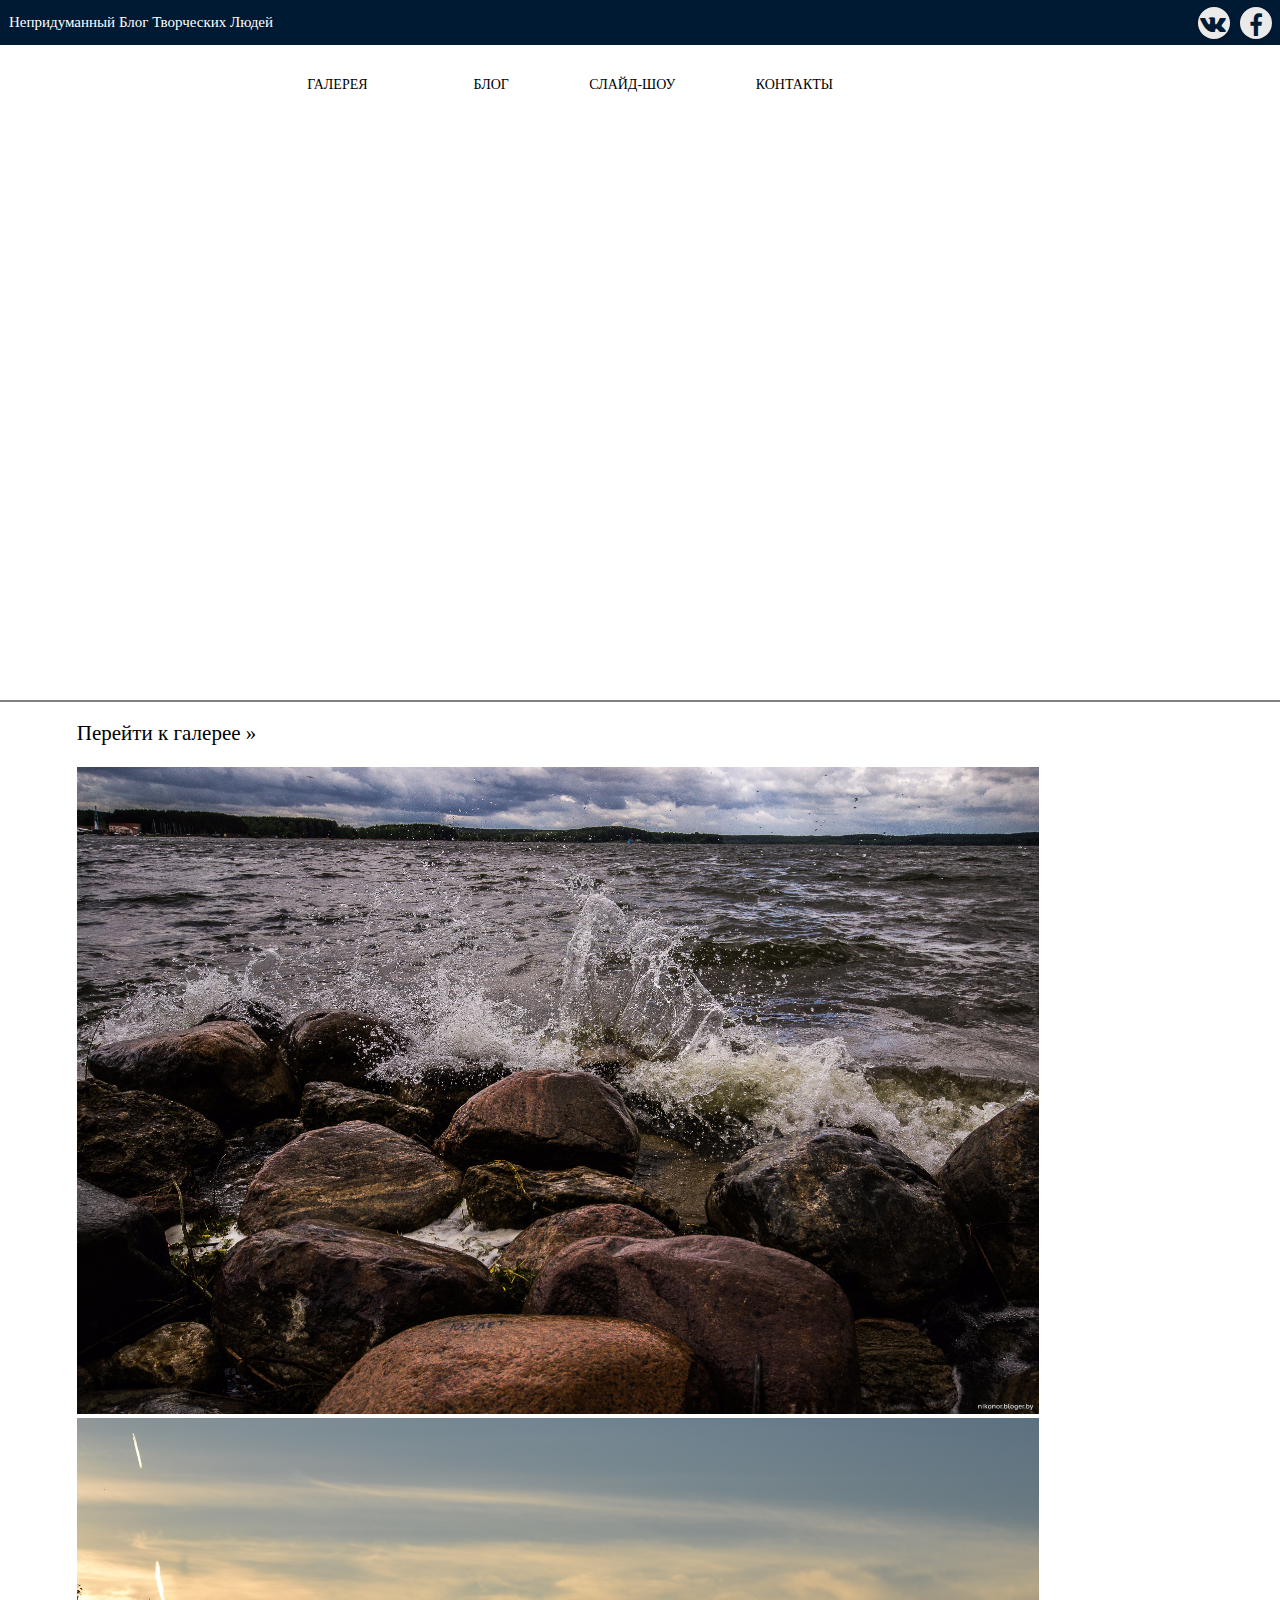
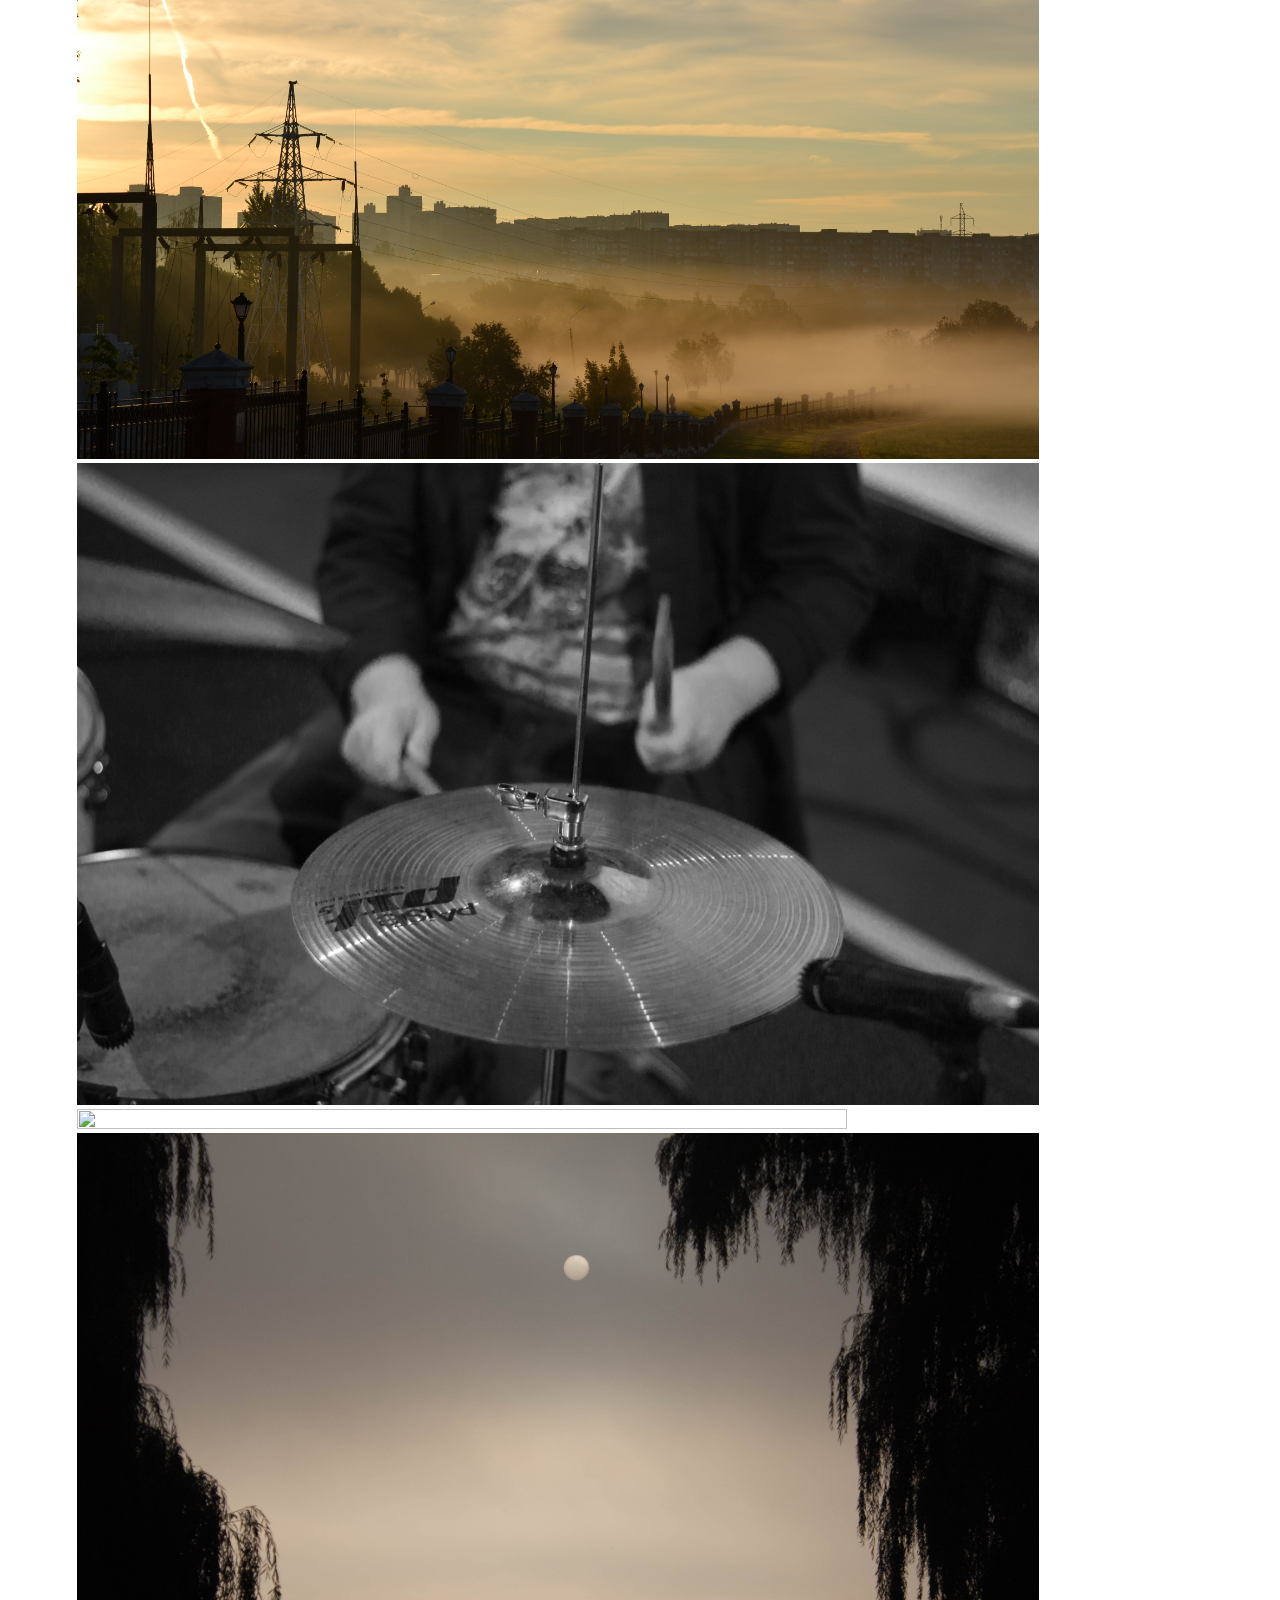
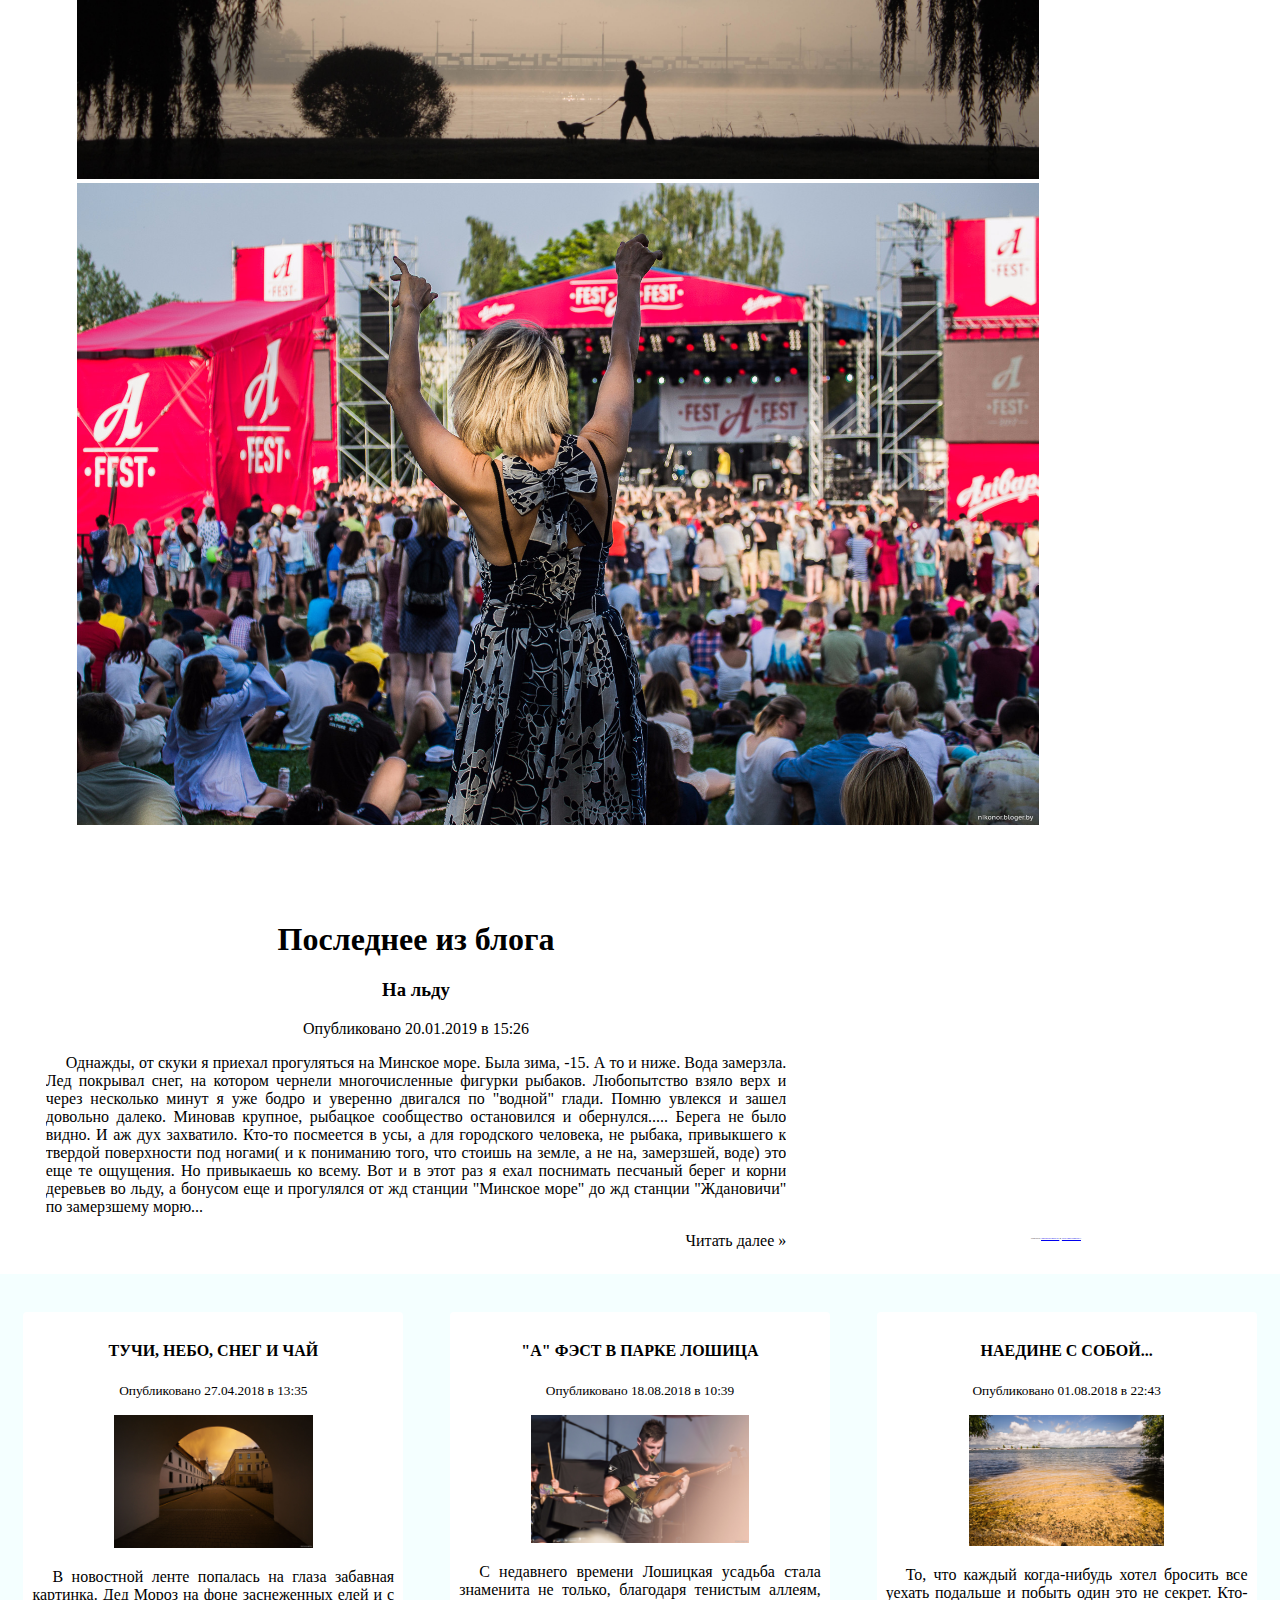
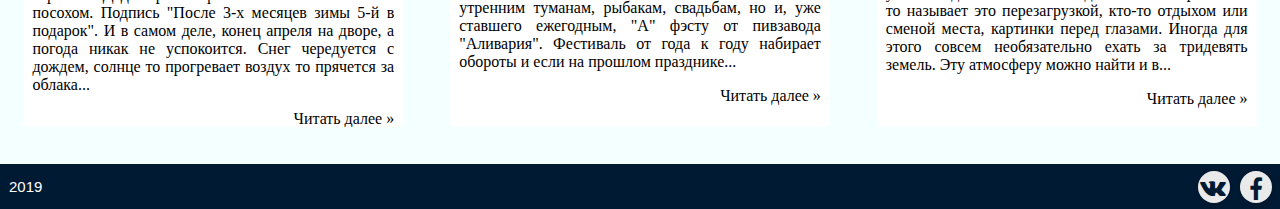
==== index.html @ f8f5ac32 "first commit" ====
<!DOCTYPE html>
<html lang="ru">

<head>
    <meta charset="utf-8">
    <meta name="viewport" content="width=device-width, initial-scale=1.0">
    <title>Photoblog</title>
    <link href="assets/css/style.css" rel="stylesheet" type="text/css" />
    <link rel="stylesheet" type="text/css" href="//cdn.jsdelivr.net/npm/slick-carousel@1.8.1/slick/slick.css" />
    <script src="https://code.jquery.com/jquery-3.3.1.min.js" integrity="sha256-FgpCb/KJQlLNfOu91ta32o/NMZxltwRo8QtmkMRdAu8=" crossorigin="anonymous"></script>
    <script src="https://cdn.jsdelivr.net/npm/slick-carousel@1.8.1/slick/slick.min.js"></script>
    <link href="https://maxcdn.bootstrapcdn.com/font-awesome/4.7.0/css/font-awesome.min.css" rel="stylesheet" integrity="sha384-wvfXpqpZZVQGK6TAh5PVlGOfQNHSoD2xbE+QkPxCAFlNEevoEH3Sl0sibVcOQVnN" crossorigin="anonymous">
</head>

<body class="desktop">

    <header class="headinfo">
        <div class="headinfo__all headinfo-name">Непридуманный Блог Творческих Людей</div>
        <div class="headinfo__all headinfo-social_links">
            <div class="social facebook">
                <a href="https://www.facebook.com/pg/olegrybalka75/posts/" target="_blank"><i class="fa fa-facebook fa-2x"></i></a>
            </div>
            <div class="social vk">
                <a href="https://vk.com/id267634159" target="_blank"><i class="fa fa-vk fa-2x"></i></a>
            </div>
        </div>
    </header>

    <div class="menu">
        <div class="menu__all menu-logo">
        </div>
        <div class="menu__all menu-list">
            <div class="menu-list__gallery link-hover"><a href="#">ГАЛЕРЕЯ</a></div>
            <div class="menu-list__blog link-hover"><a href="#">БЛОГ</a></div>
            <div class="menu-list__slideshow link-hover"><a href="#">СЛАЙД-ШОУ</a></div>
            <div class="menu-list__contacts link-hover"><a href="#">КОНТАКТЫ</a></div>
        </div>
    </div>

       <div class="video-box">
        <video preload="true" autoplay="autoplay" loop="loop" volume="0" width="100%" src="ex.mp4" type="video/mp4" class="vika">Аопопопл лолдолдолдо додл ророл
    </div>
    
    <script>
     document.querySelector('video').playbackRate = 3;

    </script> 


    <div class="slider_dv">
        <p class="readnext" style="text-align:left; font-size: 21px;">Перейти к галерее &raquo;</p>
        <div class="slider autoplay">
            <div>
               <img src="assets/img/3-5.jpg" width="80%"; height="80%";></img>
            </div>
            <div>
                <img src="assets/img/2-71.jpg" width="80%"; height="80%";></img>
            </div>
            <div>
                 <img src="assets/img/3692.jpg" width="80%"; height="80%";></img>
            </div>
            <div>
                 <img src="assets/img/4-43.jpg" width="80%"; height="80%";></img>
            </div>
            <div>
                 <img src="assets/img/4-056.jpg" width="80%"; height="80%";></img>
            </div>
            <div>
                 <img src="assets/img/3-2.jpg" width="80%"; height="80%";></img>
            </div>
        </div>
            </div>
    <script>
        $('.autoplay').slick({
            slidesToShow: 3,
            slidesToScroll: 1,
            autoplay: true,
            autoplaySpeed: 2000,
            prevArrow: $('.prev'),
            nextArrow: $('.next'),
        });
    </script>

    <div class="lastfromblog">
        <div class="lastblog">
            <div class="lastblog-box">
        <h1>Последнее из блога</h1>
        <h3>На льду</h3>
        <p>Опубликовано 20.01.2019 в 15:26</p>
        <p style="text-align: justify; text-indent: 20px;">Однажды, от скуки я приехал прогуляться на Минское море. Была зима, -15. А то и ниже. Вода замерзла. Лед покрывал снег, на котором чернели многочисленные фигурки рыбаков. Любопытство взяло верх и через несколько минут я уже бодро и уверенно двигался
            по "водной" глади. Помню увлекся и зашел довольно далеко. Миновав крупное, рыбацкое сообщество остановился и обернулся..... Берега не было видно. И аж дух захватило. Кто-то посмеется в усы, а для городского человека, не рыбака, привыкшего
            к твердой поверхности под ногами( и к пониманию того, что стоишь на земле, а не на, замерзшей, воде) это еще те ощущения. Но привыкаешь ко всему. Вот и в этот раз я ехал поснимать песчаный берег и корни деревьев во льду, а бонусом еще и прогулялся
            от жд станции "Минское море" до жд станции "Ждановичи" по замерзшему морю... </p>
        <p class="readnext">Читать далее &raquo;</p>
        </div>
        </div>
        <div class="mapblog">
            <div class="mapblog-box">
            <div style="overflow:hidden;width: 100%;position: relative;"><iframe width="100%" height="350px" src="https://maps.google.com/maps?width=700&amp;height=440&amp;hl=en&amp;q=%D0%9C%D0%B8%D0%BD%D1%81%D0%BA%D0%BE%D0%B5%20%D0%BC%D0%BE%D1%80%D0%B5+(%D0%9D%D0%B0%D0%B7%D0%B2%D0%B0%D0%BD%D0%B8%D0%B5)&amp;ie=UTF8&amp;t=&amp;z=10&amp;iwloc=B&amp;output=embed" frameborder="0" scrolling="no" marginheight="0" marginwidth="0"></iframe><div style="position: absolute;width: 80%;bottom: 10px;left: 0;right: 0;margin-left: auto;margin-right: auto;color: #000;text-align: center;"><small style="line-height: 1.8;font-size: 2px;background: #fff;">Powered by <a href="https://embedgooglemaps.com/ru/">embedgooglemaps RU</a> & <a href="https://iamsterdamcard.it">www.iamsterdamcard.it</a></small></div><style>#gmap_canvas img{max-width:none!important;background:none!important}</style></div><br />
        </div>
        </div>
    </div>

    <div class="preblog_box">
        <div class="preblog">
            <div class="preblog-text">
                <h4>ТУЧИ, НЕБО, СНЕГ И ЧАЙ</h4>
                <p><small>Опубликовано 27.04.2018 в 13:35</small></p>
                <img src="assets/img/blog1.jpg" class="blog-img">
                <p style="text-align: justify; text-indent: 20px;">В новостной ленте попалась на глаза забавная картинка. Дед Мороз на фоне заснеженных елей и с посохом. Подпись "После 3-х месяцев зимы 5-й в подарок". И в самом деле, конец апреля на дворе, а погода никак не успокоится. Снег чередуется
                    с дождем, солнце то прогревает воздух то прячется за облака... </p>
                <p class="readnext">Читать далее &raquo;</p>
            </div>
        </div>
        <div class="preblog">

            <div class="preblog-text">
                <h4>"А" ФЭСТ В ПАРКЕ ЛОШИЦА</h4>
                <p><small>Опубликовано 18.08.2018 в 10:39</small></p>
                <img src="assets/img/blog3-1.jpg" class="blog2-img">
                <p style="text-align: justify; text-indent: 20px;">С недавнего времени Лошицкая усадьба стала знаменита не только, благодаря тенистым аллеям, утренним туманам, рыбакам, свадьбам, но и, уже ставшего ежегодным, "А" фэсту от пивзавода "Аливария". Фестиваль от года к году набирает обороты
                    и если на прошлом празднике...</p>
                <p class="readnext">Читать далее &raquo;</p>
            </div>

        </div>
        <div class="preblog">
            <div class="preblog-text">
                <h4>НАЕДИНЕ С СОБОЙ...</h4>
                <p><small>Опубликовано 01.08.2018 в 22:43</small></p>
                <img src="assets/img/blog3-6.jpg" class="blog3-img">
                <p style="text-align: justify; text-indent: 20px;">То, что каждый когда-нибудь хотел бросить все уехать подальше и побыть один это не секрет. Кто-то называет это перезагрузкой, кто-то отдыхом или сменой места, картинки перед глазами. Иногда для этого совсем необязательно ехать за тридевять
                    земель. Эту атмосферу можно найти и в...</p>
                <p class="readnext">Читать далее &raquo;</p>
            </div>
        </div>
    </div>

    <div class="footer">
        <div class="boost-btn">
            <a href="#">
                <div class="boost boost1"></div>
                <div class="boost boost2"></div>
            </a>
        </div>
    </div>

    <header class="endinfo">
        <div class="endinfo__all endinfo-name">2019
        </div>
        <div class="endinfo__all endinfo-social_links">
            <div class="social facebook">
                <a href="https://www.facebook.com/pg/olegrybalka75/posts/" target="_blank"><i class="fa fa-facebook fa-2x"></i></a>
            </div>
            <div class="social vk">
                <a href="https://vk.com/id267634159" target="_blank"><i class="fa fa-vk fa-2x"></i></a>
            </div>
        </div>
    </header>

</body>

</html>
---- assets/css/style.css ----
.desktop {
    margin: 0;
    padding: 0;
}

/*Хедер*/

.headinfo {
    /*outline: solid 2px darkblue;*/
    width: 100%;
    height: 45px;
    float: left;
    background-color: #001a33;
    font-family: Poppins, sans-serif;
    /*Выбрать шрифт*/
    color: white;
    font-size: 15px;
}

.headinfo__all {
    /*outline: solid 2px red;*/
    float: left;
    height: 45px;
    line-height: 45px;
    overflow: hidden;
}

.headinfo-name {
    width: 69.3%;
    font-family: 'Amatic SC', cursive;
    padding-left: 0.7%;
}

.headinfo-social_links {
    width: 30%;
}

.social a {
    text-align: center;
    vertical-align: middle;
    font-size: 12px;
    width: 22px;
    height: 22px;
    float: right;
    background: #fff;
    box-shadow: 0 2px 4px rgba(0, 0, 0, 0.15), inset 0 0 50px rgba(0, 0, 0, 0.1);
    border-radius: 50%;
    color: #001a33;
    padding: 5px;
    margin: 8px 8px 0px 2px;
    position: relative;
    top: -1px;
}

.fa-facebook {
    position: relative;
    top: -4px;
}

.fa-vk {
    position: relative;
    top: -6px;
    left: -3px;
}

.facebook a:hover {
    background: #3b5998;
    color: #fff;
}

.vk a:hover {
    background: #5d84ae;
    color: #fff;
}

/*Меню*/

.menu {
    /*outline: solid 2px darkblue;*/
    width: 100%;
    height: 80px;
    float: left;
    font-size: 14px;
}

.menu__all {
    outline: solid 2px transparent;
    float: left;
    height: 80px;
    line-height: 80px;
    overflow: hidden;
}

.menu-logo {
    width: 20%;
}

.menu-list {
    width: 80%;
}

.menu-list__gallery {
    outline: solid 2px transparent;
    height: 40px;
    line-height: 40px;
    display: inline-block;
    padding: 0 4vw 0 4vw;
    color: black;
}

.menu-list__gallery:hover {
    cursor: pointer;
    color: #009999;
}

.menu-list__blog {
    outline: solid 2px transparent;
    height: 40px;
    display: inline-block;
    line-height: 40px;
    padding: 0 4vw 0 4vw;
}

.menu-list__blog:hover {
    cursor: pointer;
    color: #009999;
}

.menu-list__slideshow {
    outline: solid 2px transparent;
    height: 40px;
    display: inline-block;
    line-height: 40px;
    padding: 0 2vw 0 2vw;
}

.menu-list__slideshow:hover {
    cursor: pointer;
    color: #009999;
}

.menu-list__contacts {
    outline: solid 2px transparent;
    height: 40px;
    display: inline-block;
    line-height: 40px;
    padding: 0 4vw 0 4vw;
}

.menu-list__contacts:hover {
    cursor: pointer;
    color: #009999;
}

.link-hover a {
    display: inline-block;
    color: black;
    line-height: 1.5;
    text-decoration: none;
    cursor: pointer;
    position: relative;
}

.link-hover a:hover {
    color: #009999;
}

.link-hover a:after {
    display: block;
    content: "";
    background-color: #009999;
    height: 2px;
    width: 0%;
    left: 50%;
    position: absolute;
    -webkit-transition: width .2s ease-in-out;
    -moz--transition: width .2s ease-in-out;
    transition: width .2s ease-in-out;
    -webkit-transform: translateX(-50%);
    -moz-transform: translateX(-50%);
    transform: translateX(-50%);
}

.link-hover a:hover:after,
.link-hover a:focus:after {
    width: 100%;
}

/*Видео*/

.video-box {
    outline: solid 2px grey;
    width: 100%;
    height: 700px;
  }

.vika {
    width: 100%;
    height: 500px;
    position: relative;
    left: 0;
    top: 0;
    right: 0;
    bottom: 0;
    margin: auto;
    z-index: -1;
    overflow: hidden;
   /* background-color: black;*/
}

/*слайдер двигащийся*/

.slider_dv {
    outline: solid 2px transparent;
    height: 70%;
    margin-left: 6%;
    padding-bottom: 45px;
}

.prev {
    outline: 2px solid;
    height: 20px;
    width: 20px;
    background-color: darkblue;
}

/*Последнее опубликованное из блога*/

.lastfromblog {
    outline: solid 2px transparent;
    width: 100%;
    height: 400px;
    overflow: hidden;
}

.lastblog {
    outline: solid 2px transparent;
    width: 65%;
    height: 400px;
    overflow: hidden;
    float: left;
    top: 0;
    left: 0;
    display: flex;
    align-items: center;
    align-content: center;
    justify-content: center;
    /*background-color: #f4ffff;*/
}

.lastblog-box {
    width: 89%;
    height: 350px;
    overflow: hidden;
    box-sizing: border-box;
    text-align: center;
    background-color: #ffffff;
}

/*.lastblog-box:hover {
    box-shadow: 0 14px 28px rgba(0, 0, 0, 0.25), 0 10px 10px rgba(0, 0, 0, 0.22);
}*/

.mapblog {
    outline: solid 2px transparent;
    width: 35%;
    height: 400px;
    float: left;
    top: 0;
    left: 0;
    display: flex;
    align-items: center;
    align-content: center;
    justify-content: center;
}

.mapblog-box {
    width: 89%;
    height: 350px;
    overflow: hidden;
    box-sizing: border-box;
    text-align: center;
}

/*Предпросмотр из блога*/

.preblog_box {
    outline: solid 2px transparent;
    width: 100%;
    height: 490px;
    float: left;
}

.preblog {
    outline: solid 2px transparent;
    background-color: #f4ffff;
    width: calc(100% / 3);
    height: 490px;
    float: left;
    top: 0;
    left: 0;
    display: flex;
    align-items: center;
    align-content: center;
    justify-content: center;
    overflow: hidden;
}

.preblog-text {
    outline: solid 2px transparent;
    border-radius: 1%;
    background-color: #ffffff;
    width: 89%;
    height: 415px;
    float: left;
    overflow: hidden;
    box-sizing: border-box;
    padding: 9px;
    text-align: center;
}

.preblog-text:hover {
    box-shadow: 0 14px 28px rgba(0, 0, 0, 0.25), 0 10px 10px rgba(0, 0, 0, 0.22);
}

.blog-img {
    width: 55%;
}

.blog2-img {
    width: 60%;
}

.blog3-img {
    width: 54%;
}

.readnext {
    cursor: pointer;
    text-align: right;
}

.readnext:hover {
    color: #009999;
}

/*Ускоритель*/

.footer {
    width: 100%;
    display: inline-block;
    background-color: #ebebeb;
    opacity: 0.38;
    position: fixed;
    bottom: 0;
    height: 40px;
    text-align: center;
    font-size: 25px;
    z-index: 2;
}

.boost-btn {
    cursor: pointer;
    width: 16px;
    height: 15px;
    margin: 16.5px auto;
    transform: rotate(-45deg);
    z-index: 2;
    position: relative;
}

.boost {
    width: 12px;
    height: 12px;
    border: 1px solid;
    border-left: none;
    border-bottom: none;
}

.boost-btn:hover {
    color: red;
}

.boost2 {
    position: absolute;
    top: 3px;
}

.boost1 {
    position: absolute;
    right: 0;
}

/*Подвал*/

.endinfo {
    /*outline: solid 2px darkblue;*/
    width: 100%;
    height: 45px;
    float: left;
    background-color: #001a33;
    font-family: Poppins, sans-serif;
    /*Выбрать шрифт*/
    color: white;
    font-size: 15px;
}

.endinfo__all {
    /*outline: solid 2px red;*/
    float: left;
    height: 45px;
    line-height: 45px;
    overflow: hidden;
}

.endinfo-name {
    width: 69.3%;
    padding-left: 0.7%;
}

.endinfo-social_links {
    width: 30%;
    text-align: right;
}
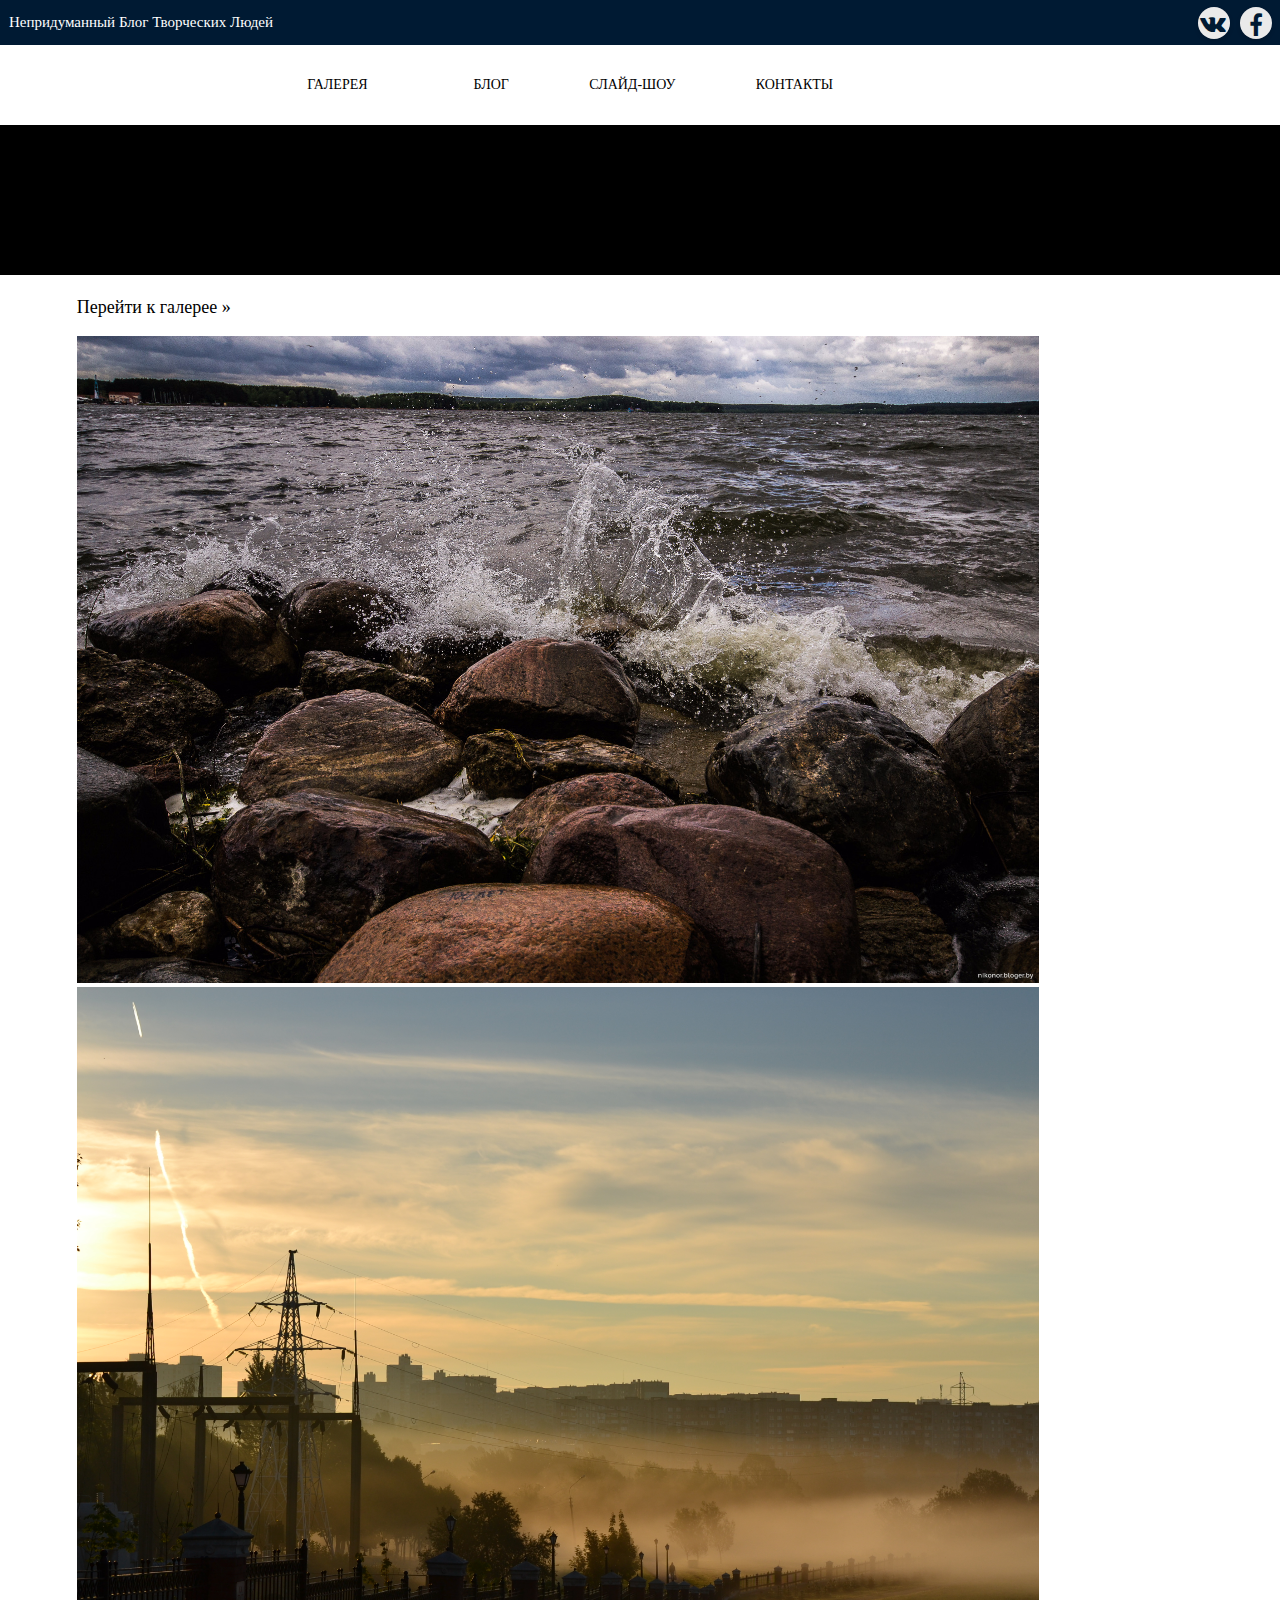
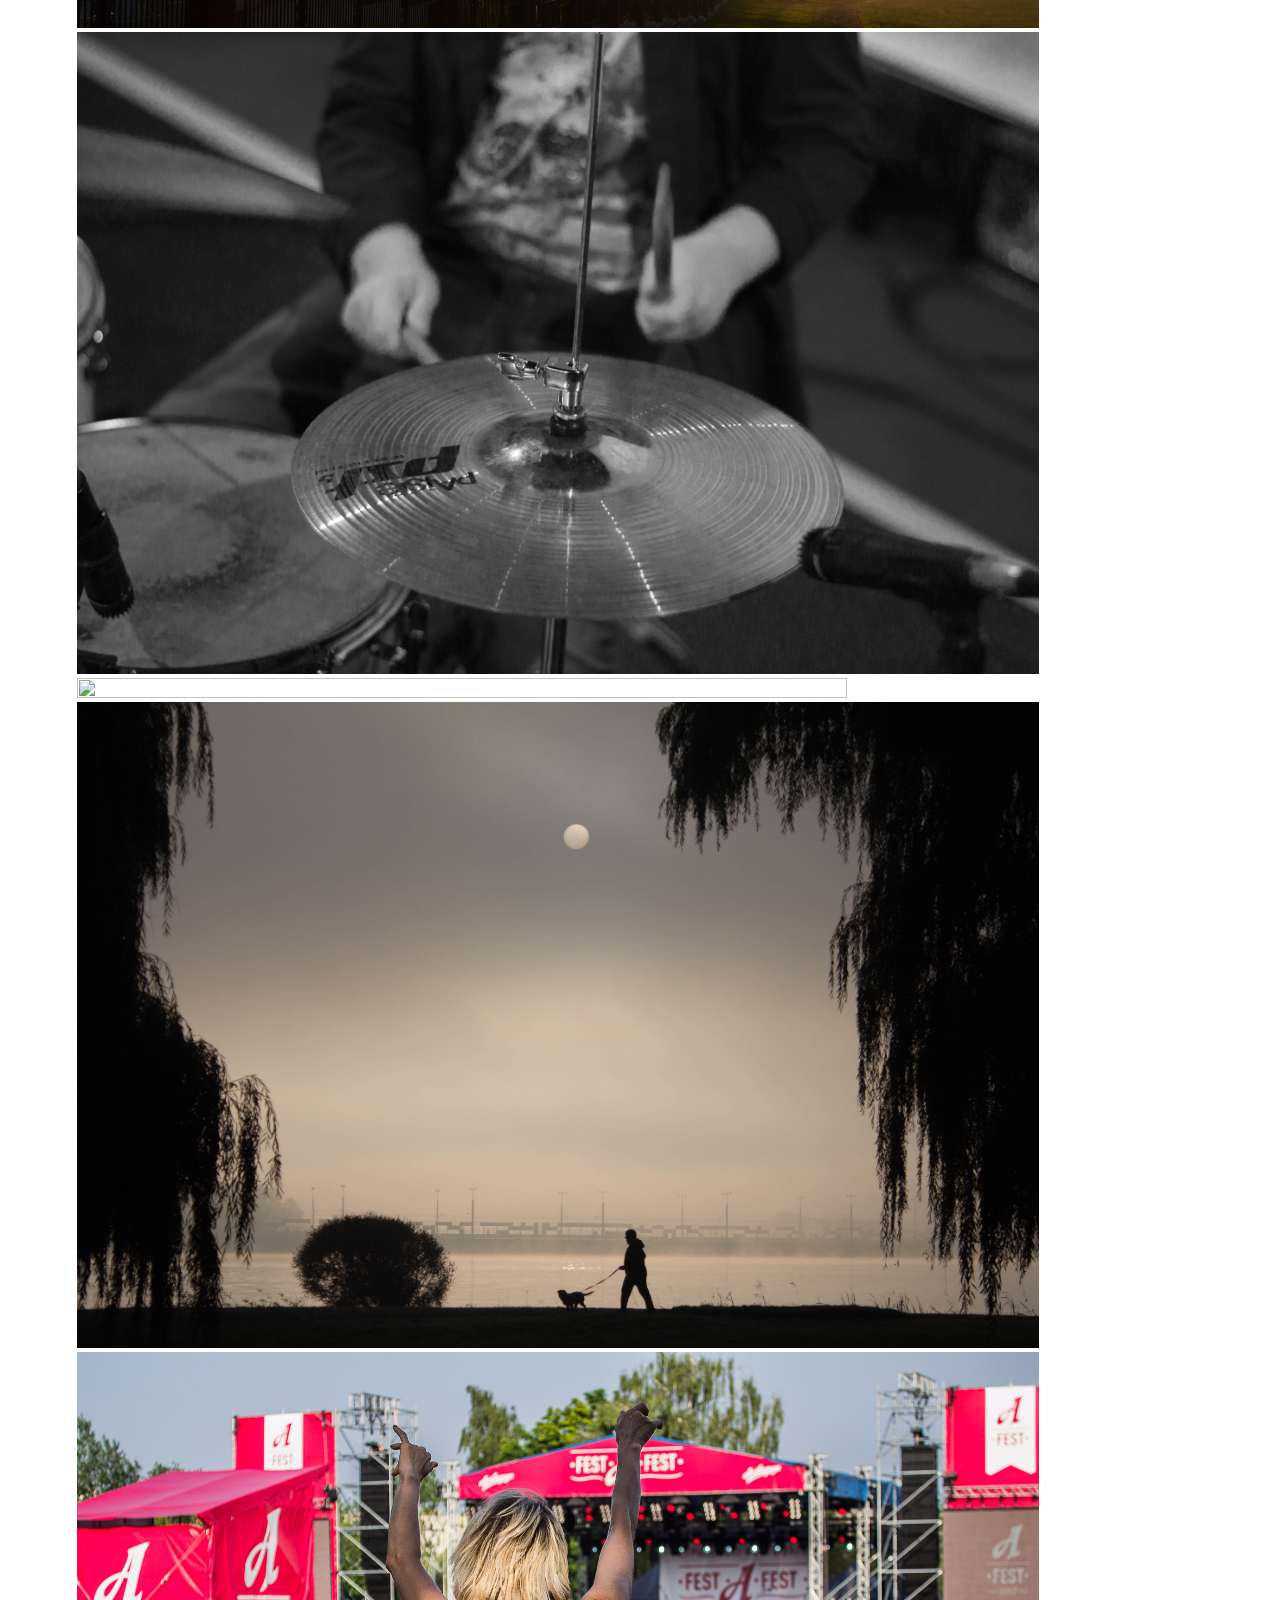
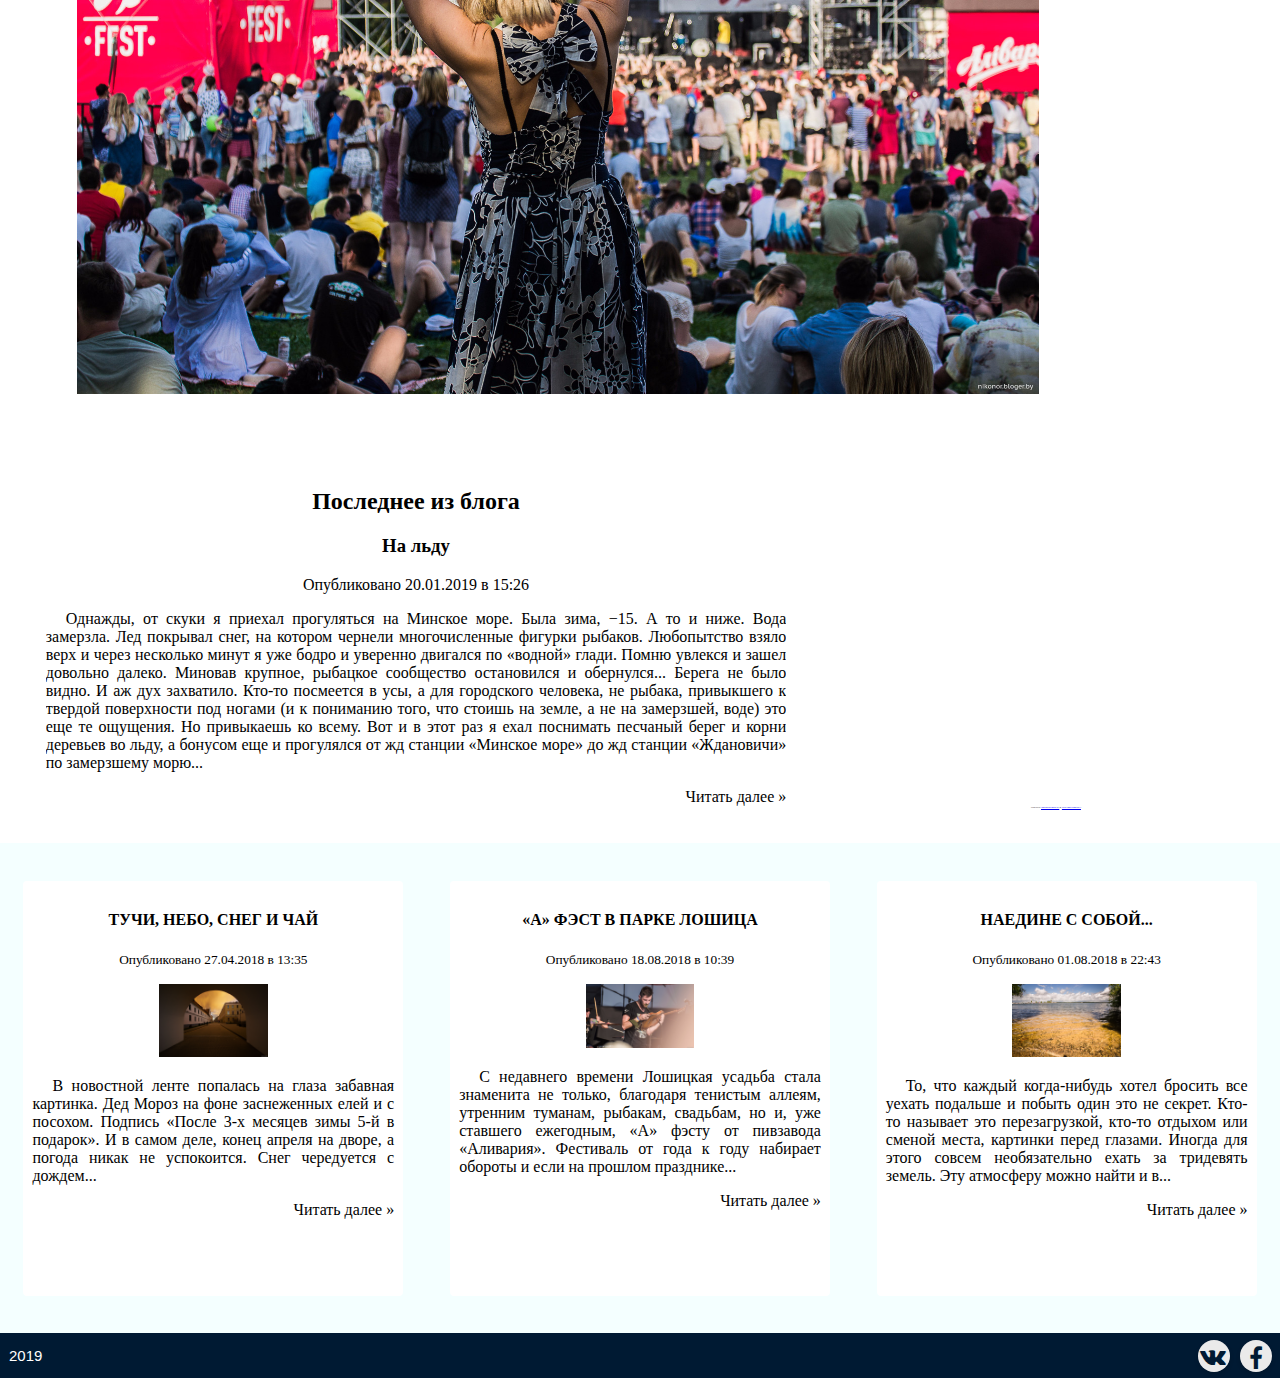
==== commit 2777218b: "Готовый выпускной проект" ====
--- a/index.html
+++ b/index.html
@@ -14,6 +14,31 @@
 
 <body class="desktop">
 
+    <input type="checkbox" id="hmt" class="hidden-menu-ticker">
+    <label class="btn-menu" for="hmt">
+  <span class="first"></span>
+  <span class="second"></span>
+  <span class="third"></span>
+</label>
+    <ul class="hidden-menu">
+        <li><a href="gallery.html" class="hidden-menu_vcl">ГАЛЕРЕЯ</a></li>
+        <li><a href="blog.html" class="hidden-menu_vcl">БЛОГ</a></li>
+        <li><a href="slide.html" class="hidden-menu_vcl">СЛАЙД-ШОУ</a></li>
+        <li><a href="contacts.html" class="hidden-menu_vcl">КОНТАКТЫ</a></li>
+        <li>
+            <div class="social facebook">
+                <a href="https://www.facebook.com/pg/olegrybalka75/posts/" target="_blank"><i class="fa fa-facebook fa-2x"></i></a>
+            </div>
+            <div class="social vk">
+                <a href="https://vk.com/id267634159" target="_blank"><i class="fa fa-vk fa-2x"></i></a>
+            </div>
+        </li>
+    </ul>
+
+    <header class="hidden-header">
+        <h1>Непридуманный Блог Творческих Людей</h1>
+    </header>
+
     <header class="headinfo">
         <div class="headinfo__all headinfo-name">Непридуманный Блог Творческих Людей</div>
         <div class="headinfo__all headinfo-social_links">
@@ -30,46 +55,45 @@
         <div class="menu__all menu-logo">
         </div>
         <div class="menu__all menu-list">
-            <div class="menu-list__gallery link-hover"><a href="#">ГАЛЕРЕЯ</a></div>
-            <div class="menu-list__blog link-hover"><a href="#">БЛОГ</a></div>
-            <div class="menu-list__slideshow link-hover"><a href="#">СЛАЙД-ШОУ</a></div>
-            <div class="menu-list__contacts link-hover"><a href="#">КОНТАКТЫ</a></div>
-        </div>
-    </div>
-
-       <div class="video-box">
-        <video preload="true" autoplay="autoplay" loop="loop" volume="0" width="100%" src="ex.mp4" type="video/mp4" class="vika">Аопопопл лолдолдолдо додл ророл
-    </div>
-    
+            <div class="menu-list__gallery link-hover"><a href="gallery.html">ГАЛЕРЕЯ</a></div>
+            <div class="menu-list__blog link-hover"><a href="blog.html">БЛОГ</a></div>
+            <div class="menu-list__slideshow link-hover"><a href="slide.html">СЛАЙД-ШОУ</a></div>
+            <div class="menu-list__contacts link-hover"><a href="contacts.html">КОНТАКТЫ</a></div>
+        </div>
+    </div>
+
+    <div class="video-box">
+        <video preload="true" muted autoplay loop width="100%" src="ex.mp4" type="video/mp4" class="vika">Аопопопл лолдолдолдо додл ророл</video>
+    </div>
+
     <script>
-     document.querySelector('video').playbackRate = 3;
-
-    </script> 
+        document.querySelector('video').playbackRate = 3;
+    </script>
 
 
     <div class="slider_dv">
-        <p class="readnext" style="text-align:left; font-size: 21px;">Перейти к галерее &raquo;</p>
+        <p style="text-align:left; font-size: 18px;"><a href="gallery.html" class="gogallery">Перейти к галерее &raquo;</a></p>
         <div class="slider autoplay">
             <div>
-               <img src="assets/img/3-5.jpg" width="80%"; height="80%";></img>
-            </div>
-            <div>
-                <img src="assets/img/2-71.jpg" width="80%"; height="80%";></img>
-            </div>
-            <div>
-                 <img src="assets/img/3692.jpg" width="80%"; height="80%";></img>
-            </div>
-            <div>
-                 <img src="assets/img/4-43.jpg" width="80%"; height="80%";></img>
-            </div>
-            <div>
-                 <img src="assets/img/4-056.jpg" width="80%"; height="80%";></img>
-            </div>
-            <div>
-                 <img src="assets/img/3-2.jpg" width="80%"; height="80%";></img>
-            </div>
-        </div>
-            </div>
+                <img src="assets/img/3-5.jpg" width="80%" ; height="80%" ;></img>
+            </div>
+            <div>
+                <img src="assets/img/2-71.jpg" width="80%" ; height="80%" ;></img>
+            </div>
+            <div>
+                <img src="assets/img/3692.jpg" width="80%" ; height="80%" ;></img>
+            </div>
+            <div>
+                <img src="assets/img/4-43.jpg" width="80%" ; height="80%" ;></img>
+            </div>
+            <div>
+                <img src="assets/img/4-056.jpg" width="80%" ; height="80%" ;></img>
+            </div>
+            <div>
+                <img src="assets/img/3-2.jpg" width="80%" ; height="80%" ;></img>
+            </div>
+        </div>
+    </div>
     <script>
         $('.autoplay').slick({
             slidesToShow: 3,
@@ -82,22 +106,78 @@
     </script>
 
     <div class="lastfromblog">
+
+        <div class="lastblog-hidden">
+            <div class="lastblog-box">
+                <h2>Последнее из блога</h2>
+                <h3>На льду</h3>
+                <p>Опубликовано 20.01.2019 в 15:26</p>
+                <p style="text-align: justify; text-indent: 20px;">Однажды, от скуки я приехал прогуляться на Минское море. Была зима, &minus;15. А то и ниже. Вода замерзла. Лед покрывал снег, на котором чернели многочисленные фигурки рыбаков. Любопытство взяло верх и через несколько минут я уже бодро
+                    и уверенно двигался по &laquo;водной&raquo; глади. Помню увлекся и зашел довольно далеко. Миновав крупное, рыбацкое сообщество остановился и обернулся...</p>
+                <p class="readnext">Читать далее &raquo;</p>
+            </div>
+        </div>
+
         <div class="lastblog">
             <div class="lastblog-box">
-        <h1>Последнее из блога</h1>
-        <h3>На льду</h3>
-        <p>Опубликовано 20.01.2019 в 15:26</p>
-        <p style="text-align: justify; text-indent: 20px;">Однажды, от скуки я приехал прогуляться на Минское море. Была зима, -15. А то и ниже. Вода замерзла. Лед покрывал снег, на котором чернели многочисленные фигурки рыбаков. Любопытство взяло верх и через несколько минут я уже бодро и уверенно двигался
-            по "водной" глади. Помню увлекся и зашел довольно далеко. Миновав крупное, рыбацкое сообщество остановился и обернулся..... Берега не было видно. И аж дух захватило. Кто-то посмеется в усы, а для городского человека, не рыбака, привыкшего
-            к твердой поверхности под ногами( и к пониманию того, что стоишь на земле, а не на, замерзшей, воде) это еще те ощущения. Но привыкаешь ко всему. Вот и в этот раз я ехал поснимать песчаный берег и корни деревьев во льду, а бонусом еще и прогулялся
-            от жд станции "Минское море" до жд станции "Ждановичи" по замерзшему морю... </p>
-        <p class="readnext">Читать далее &raquo;</p>
-        </div>
-        </div>
+                <h2>Последнее из блога</h2>
+                <h3>На льду</h3>
+                <p>Опубликовано 20.01.2019 в 15:26</p>
+                <p style="text-align: justify; text-indent: 20px;">Однажды, от скуки я приехал прогуляться на Минское море. Была зима, &minus;15. А то и ниже. Вода замерзла. Лед покрывал снег, на котором чернели многочисленные фигурки рыбаков. Любопытство взяло верх и через несколько минут я уже бодро
+                    и уверенно двигался по &laquo;водной&raquo; глади. Помню увлекся и зашел довольно далеко. Миновав крупное, рыбацкое сообщество остановился и обернулся... Берега не было видно. И аж дух захватило. Кто-то посмеется в усы, а для городского
+                    человека, не рыбака, привыкшего к твердой поверхности под ногами (и к пониманию того, что стоишь на земле, а не на замерзшей, воде) это еще те ощущения. Но привыкаешь ко всему. Вот и в этот раз я ехал поснимать песчаный берег и корни
+                    деревьев во льду, а бонусом еще и прогулялся от жд станции &laquo;Минское море&raquo; до жд станции &laquo;Ждановичи&raquo; по замерзшему морю... </p>
+                <p class="readnext">Читать далее &raquo;</p>
+            </div>
+        </div>
+
         <div class="mapblog">
             <div class="mapblog-box">
-            <div style="overflow:hidden;width: 100%;position: relative;"><iframe width="100%" height="350px" src="https://maps.google.com/maps?width=700&amp;height=440&amp;hl=en&amp;q=%D0%9C%D0%B8%D0%BD%D1%81%D0%BA%D0%BE%D0%B5%20%D0%BC%D0%BE%D1%80%D0%B5+(%D0%9D%D0%B0%D0%B7%D0%B2%D0%B0%D0%BD%D0%B8%D0%B5)&amp;ie=UTF8&amp;t=&amp;z=10&amp;iwloc=B&amp;output=embed" frameborder="0" scrolling="no" marginheight="0" marginwidth="0"></iframe><div style="position: absolute;width: 80%;bottom: 10px;left: 0;right: 0;margin-left: auto;margin-right: auto;color: #000;text-align: center;"><small style="line-height: 1.8;font-size: 2px;background: #fff;">Powered by <a href="https://embedgooglemaps.com/ru/">embedgooglemaps RU</a> & <a href="https://iamsterdamcard.it">www.iamsterdamcard.it</a></small></div><style>#gmap_canvas img{max-width:none!important;background:none!important}</style></div><br />
-        </div>
+                <div style="overflow:hidden;width: 100%;position: relative;"><iframe width="100%" height="350px" src="https://maps.google.com/maps?width=700&amp;height=440&amp;hl=en&amp;q=%D0%9C%D0%B8%D0%BD%D1%81%D0%BA%D0%BE%D0%B5%20%D0%BC%D0%BE%D1%80%D0%B5+(%D0%9D%D0%B0%D0%B7%D0%B2%D0%B0%D0%BD%D0%B8%D0%B5)&amp;ie=UTF8&amp;t=&amp;z=10&amp;iwloc=B&amp;output=embed"
+                        frameborder="0" scrolling="no" marginheight="0" marginwidth="0"></iframe>
+                    <div style="position: absolute;width: 80%;bottom: 10px;left: 0;right: 0;margin-left: auto;margin-right: auto;color: #000;text-align: center;"><small style="line-height: 1.8;font-size: 2px;background: #fff;">Powered by <a href="https://embedgooglemaps.com/ru/">embedgooglemaps RU</a> & <a href="https://iamsterdamcard.it">www.iamsterdamcard.it</a></small></div>
+                    <style>
+                        #gmap_canvas img {
+                            max-width: none!important;
+                            background: none!important
+                        }
+                    </style>
+                </div><br />
+            </div>
+        </div>
+    </div>
+
+    <div class="preblog-hidden">
+        <div class="preblog-text">
+            <h4>ТУЧИ, НЕБО, СНЕГ И ЧАЙ</h4>
+            <p><small>Опубликовано 27.04.2018 в 13:35</small></p>
+            <img src="assets/img/blog1.jpg" class="blog-img">
+            <p style="text-align: justify; text-indent: 20px;">В новостной ленте попалась на глаза забавная картинка. Дед Мороз на фоне заснеженных елей и с посохом. Подпись &laquo;После 3-х месяцев зимы 5-й в подарок&raquo;. И в самом деле, конец апреля на дворе, а погода никак не успокоится. Снег чередуется
+                с дождем, солнце то прогревает воздух то прячется за облака... </p>
+            <p class="readnext">Читать далее &raquo;</p>
+        </div>
+    </div>
+
+    <div class="preblog-hidden">
+
+        <div class="preblog-text">
+            <h4>&laquo;А&raquo; ФЭСТ В ПАРКЕ ЛОШИЦА</h4>
+            <p><small>Опубликовано 18.08.2018 в 10:39</small></p>
+            <img src="assets/img/blog3-1.jpg" class="blog2-img">
+            <p style="text-align: justify; text-indent: 20px;">С недавнего времени Лошицкая усадьба стала знаменита не только, благодаря тенистым аллеям, утренним туманам, рыбакам, свадьбам, но и, уже ставшего ежегодным, &laquo;А&raquo; фэсту от пивзавода &laquo;Аливария&raquo;. Фестиваль от года к году
+                набирает обороты и если на прошлом празднике...</p>
+            <p class="readnext">Читать далее &raquo;</p>
+        </div>
+
+    </div>
+    <div class="preblog-hidden">
+        <div class="preblog-text">
+            <h4>НАЕДИНЕ С СОБОЙ...</h4>
+            <p><small>Опубликовано 01.08.2018 в 22:43</small></p>
+            <img src="assets/img/blog3-6.jpg" class="blog3-img">
+            <p style="text-align: justify; text-indent: 20px;">То, что каждый когда-нибудь хотел бросить все уехать подальше и побыть один это не секрет. Кто-то называет это перезагрузкой, кто-то отдыхом или сменой места, картинки перед глазами. Иногда для этого совсем необязательно ехать за тридевять
+                земель. Эту атмосферу можно найти и в...</p>
+            <p class="readnext">Читать далее &raquo;</p>
         </div>
     </div>
 
@@ -107,19 +187,19 @@
                 <h4>ТУЧИ, НЕБО, СНЕГ И ЧАЙ</h4>
                 <p><small>Опубликовано 27.04.2018 в 13:35</small></p>
                 <img src="assets/img/blog1.jpg" class="blog-img">
-                <p style="text-align: justify; text-indent: 20px;">В новостной ленте попалась на глаза забавная картинка. Дед Мороз на фоне заснеженных елей и с посохом. Подпись "После 3-х месяцев зимы 5-й в подарок". И в самом деле, конец апреля на дворе, а погода никак не успокоится. Снег чередуется
-                    с дождем, солнце то прогревает воздух то прячется за облака... </p>
+                <p style="text-align: justify; text-indent: 20px;">В новостной ленте попалась на глаза забавная картинка. Дед Мороз на фоне заснеженных елей и с посохом. Подпись &laquo;После 3-х месяцев зимы 5-й в подарок&raquo;. И в самом деле, конец апреля на дворе, а погода никак не успокоится. Снег
+                    чередуется с дождем... </p>
                 <p class="readnext">Читать далее &raquo;</p>
             </div>
         </div>
         <div class="preblog">
 
             <div class="preblog-text">
-                <h4>"А" ФЭСТ В ПАРКЕ ЛОШИЦА</h4>
+                <h4>&laquo;А&raquo; ФЭСТ В ПАРКЕ ЛОШИЦА</h4>
                 <p><small>Опубликовано 18.08.2018 в 10:39</small></p>
                 <img src="assets/img/blog3-1.jpg" class="blog2-img">
-                <p style="text-align: justify; text-indent: 20px;">С недавнего времени Лошицкая усадьба стала знаменита не только, благодаря тенистым аллеям, утренним туманам, рыбакам, свадьбам, но и, уже ставшего ежегодным, "А" фэсту от пивзавода "Аливария". Фестиваль от года к году набирает обороты
-                    и если на прошлом празднике...</p>
+                <p style="text-align: justify; text-indent: 20px;">С недавнего времени Лошицкая усадьба стала знаменита не только, благодаря тенистым аллеям, утренним туманам, рыбакам, свадьбам, но и, уже ставшего ежегодным, &laquo;А&raquo; фэсту от пивзавода &laquo;Аливария&raquo;. Фестиваль от года
+                    к году набирает обороты и если на прошлом празднике...</p>
                 <p class="readnext">Читать далее &raquo;</p>
             </div>
 
--- a/assets/css/style.css
+++ b/assets/css/style.css
@@ -3,10 +3,12 @@
     padding: 0;
 }
 
+
 /*Хедер*/
 
 .headinfo {
     /*outline: solid 2px darkblue;*/
+    display: block;
     width: 100%;
     height: 45px;
     float: left;
@@ -73,6 +75,112 @@
     color: #fff;
 }
 
+/*Спрятанный хедер*/
+
+.hidden-menu {
+    display: none;
+    position: fixed;
+    list-style: none;
+    padding: 10px;
+    margin: 0;
+    box-sizing: border-box;
+    width: 200px;
+    background-color: #f4ffff;
+    height: 100%;
+    top: 0;
+    right: -200px;
+    transition: left .2s;
+    z-index: 2;
+    -webkit-transform: translateZ(0);
+    -webkit-backface-visibility: hidden;
+}
+
+.hidden-menu-ticker {
+    display: none;
+}
+
+.btn-menu {
+    display: none;
+    color: #fff;
+    background-color: #001a33;
+    padding: 5px;
+    position: absolute;
+    top: 5px;
+    right: 0;
+    cursor: pointer;
+    transition: left .23s;
+    z-index: 3;
+    width: 25px;
+    -webkit-transform: translateZ(0);
+    -webkit-backface-visibility: hidden;
+
+}
+
+.btn-menu span {
+    display: none;
+    height: 5px;
+    background-color: #fff;
+    margin: 5px 0 0;
+    transition: all .1s linear .23s;
+    position: relative;
+}
+
+.btn-menu span.first {
+    margin-top: 0;
+}
+
+.hidden-menu-ticker:checked~.btn-menu {
+    right: 0;
+}
+
+.hidden-menu-ticker:checked~.hidden-menu {
+    right: 0;
+}
+
+.hidden-menu-ticker:checked~.btn-menu span.first {
+    -webkit-transform: rotate(45deg);
+    top: 10px;
+}
+
+.hidden-menu-ticker:checked~.btn-menu span.second {
+    opacity: 0;
+}
+
+.hidden-menu-ticker:checked~.btn-menu span.third {
+    -webkit-transform: rotate(-45deg);
+    top: -10px;
+}
+
+.hidden-header {
+    display: none;
+    background-color: #001a33;
+    color: #fff;
+    text-align: left;
+    height: 43px;
+    line-height: 43px;
+    overflow: hidden;
+    padding-left: 5px;
+}
+
+h1 {
+    margin: 0;
+    padding: 0;
+    font-size: 14px;
+    font-family: 'Amatic SC', cursive;
+}
+
+.hidden-menu_vcl {
+    text-decoration: none;
+    color: black;
+    font-weight: bold;
+    line-height: 4;
+    font-size: 15px;
+}
+
+.hidden-menu_vcl:hover {
+    color: #009999;
+}
+
 /*Меню*/
 
 .menu {
@@ -189,14 +297,13 @@
 /*Видео*/
 
 .video-box {
-    outline: solid 2px grey;
-    width: 100%;
-    height: 700px;
-  }
+    width: 100%;
+
+}
 
 .vika {
     width: 100%;
-    height: 500px;
+    max-height: 80vh;
     position: relative;
     left: 0;
     top: 0;
@@ -205,10 +312,19 @@
     margin: auto;
     z-index: -1;
     overflow: hidden;
-   /* background-color: black;*/
+    background-color: black;
 }
 
 /*слайдер двигащийся*/
+
+.gogallery {
+     text-decoration: none;
+     color: black;
+}
+
+.gogallery:hover {
+    color: #009999;
+}
 
 .slider_dv {
     outline: solid 2px transparent;
@@ -217,16 +333,10 @@
     padding-bottom: 45px;
 }
 
-.prev {
-    outline: 2px solid;
-    height: 20px;
-    width: 20px;
-    background-color: darkblue;
-}
-
 /*Последнее опубликованное из блога*/
 
 .lastfromblog {
+    display: block;
     outline: solid 2px transparent;
     width: 100%;
     height: 400px;
@@ -248,6 +358,19 @@
     /*background-color: #f4ffff;*/
 }
 
+.lastblog-hidden {
+    width: 65%;
+    height: 400px;
+    overflow: hidden;
+    float: left;
+    top: 0;
+    left: 0;
+    display: none;
+    align-items: center;
+    align-content: center;
+    justify-content: center;
+}
+
 .lastblog-box {
     width: 89%;
     height: 350px;
@@ -344,11 +467,26 @@
     color: #009999;
 }
 
+.preblog-hidden {
+    outline: 2px solid transparent;
+    display: none;
+    background-color: #f4ffff;
+    width: 100%;
+    height: 490px;
+    float: left;
+    top: 0;
+    left: 0;
+    align-items: center;
+    align-content: center;
+    justify-content: center;
+    overflow: hidden;
+}
+
 /*Ускоритель*/
 
 .footer {
     width: 100%;
-    display: inline-block;
+    display: none;
     background-color: #ebebeb;
     opacity: 0.38;
     position: fixed;
@@ -395,6 +533,7 @@
 
 .endinfo {
     /*outline: solid 2px darkblue;*/
+    display: block;
     width: 100%;
     height: 45px;
     float: left;
@@ -422,3 +561,100 @@
     width: 30%;
     text-align: right;
 }
+
+@media screen and (min-width: 0px) and (max-width: 640px) {
+
+    .headinfo,
+    .endinfo,
+    .menu,
+    .lastfromblog,
+    .preblog_box {
+        display: none;
+    }
+
+    .hidden-menu,
+    .btn-menu,
+    .hidden-header,
+    .btn-menu span,
+    .footer {
+        display: block;
+    }
+
+    .desktop {
+        font-size: 0.81em;
+    }
+
+    .fa-vk {
+        top: -3px;
+    }
+
+    .fa-facebook {
+        top: -1px;
+    }
+
+    .preblog-hidden {
+        display: flex;
+    }
+
+    .mapblog {
+        display: none;
+    }
+
+    .preblog-text {
+        height: 450px;
+    }
+}
+
+@media screen and (min-width: 641px) and (max-width: 900px) {
+
+    .preblog_box,
+    .lastblog {
+        display: none;
+    }
+
+    
+    .home {
+        height: 33px;
+        line-height: 33px;
+    }
+
+    .preblog-hidden {
+        display: flex;
+    }
+
+    .preblog-text {
+        height: 450px;
+        font-size: 0.91em;
+    }
+
+    .blog-img {
+        width: 40%;
+    }
+
+    .blog2-img {
+        width: 45%;
+    }
+
+    .blog3-img {
+        width: 39%;
+    }
+    
+    .lastblog-hidden {
+        display: flex;
+    }
+}
+
+@media screen and (min-width: 1200px) {
+     .blog-img {
+        width: 30%;
+    }
+
+    .blog2-img {
+        width: 30%;
+    }
+
+    .blog3-img {
+        width: 30%;
+    }
+}
+
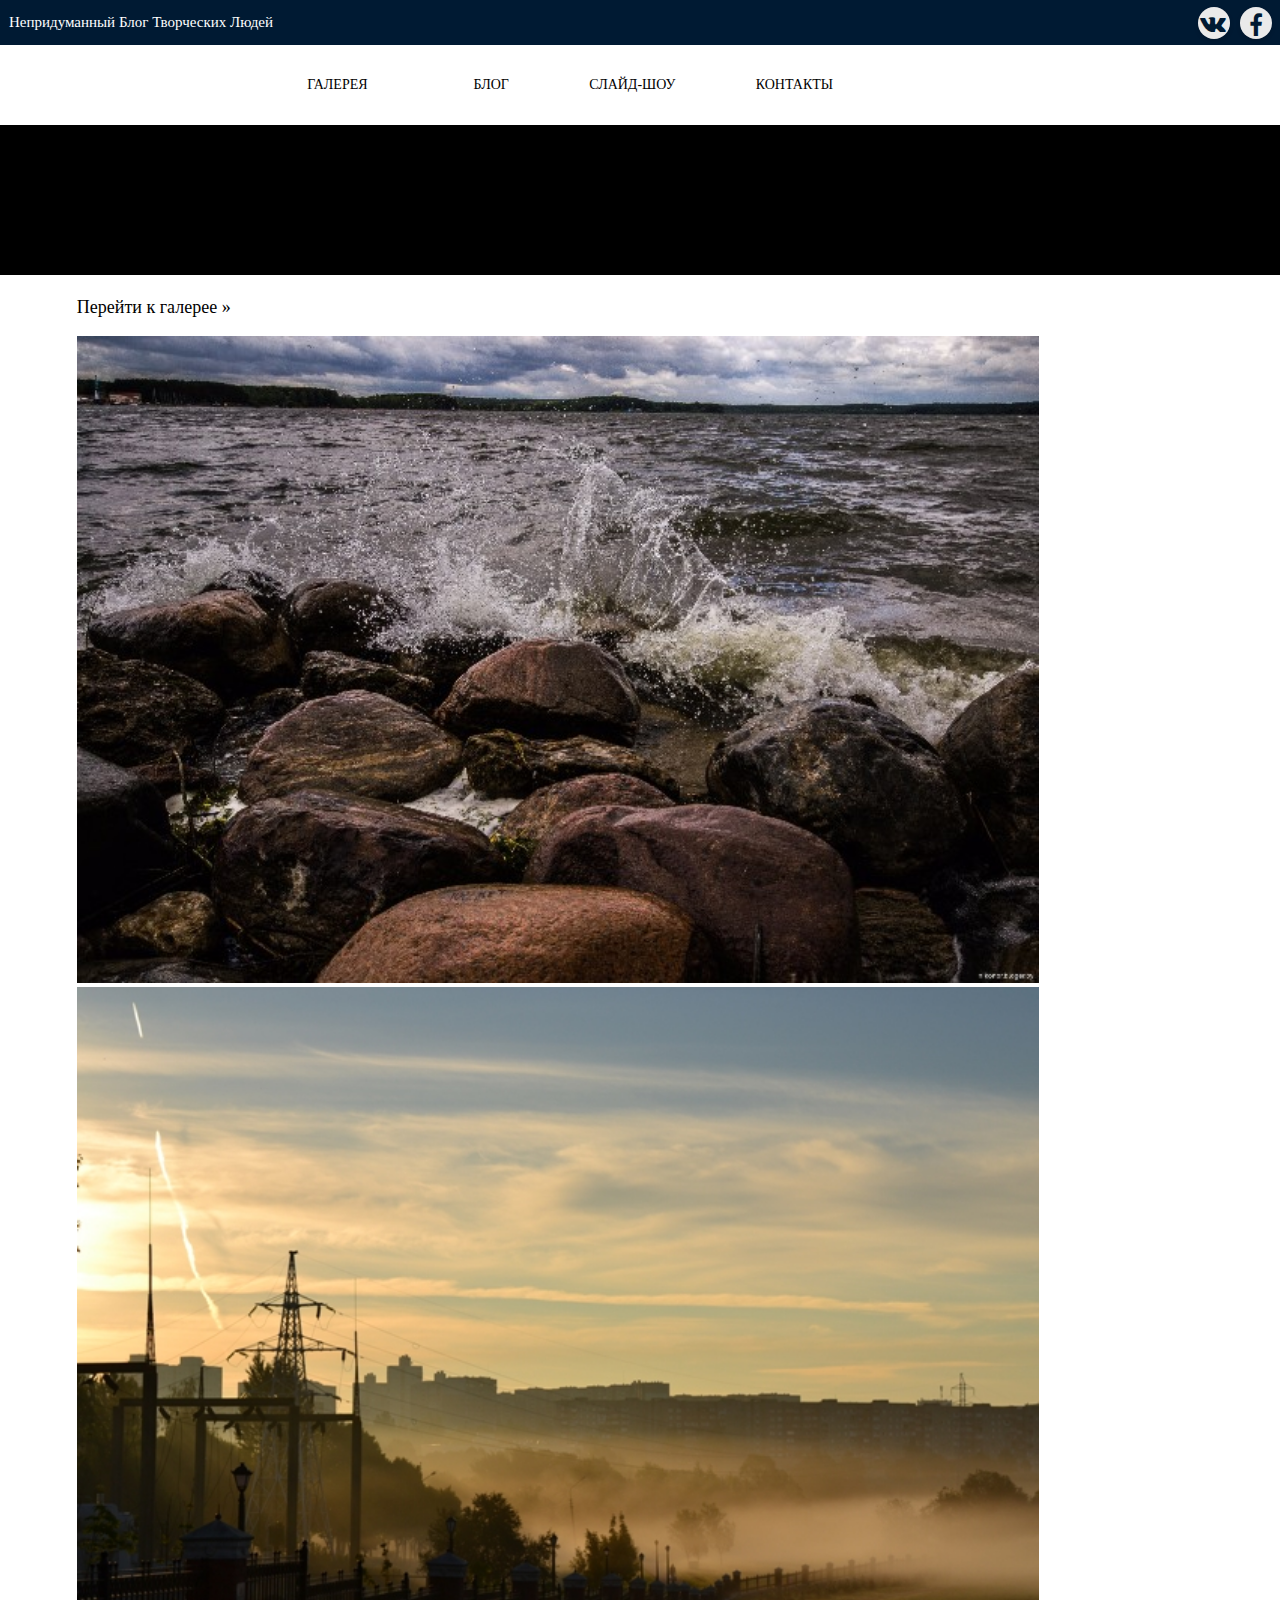
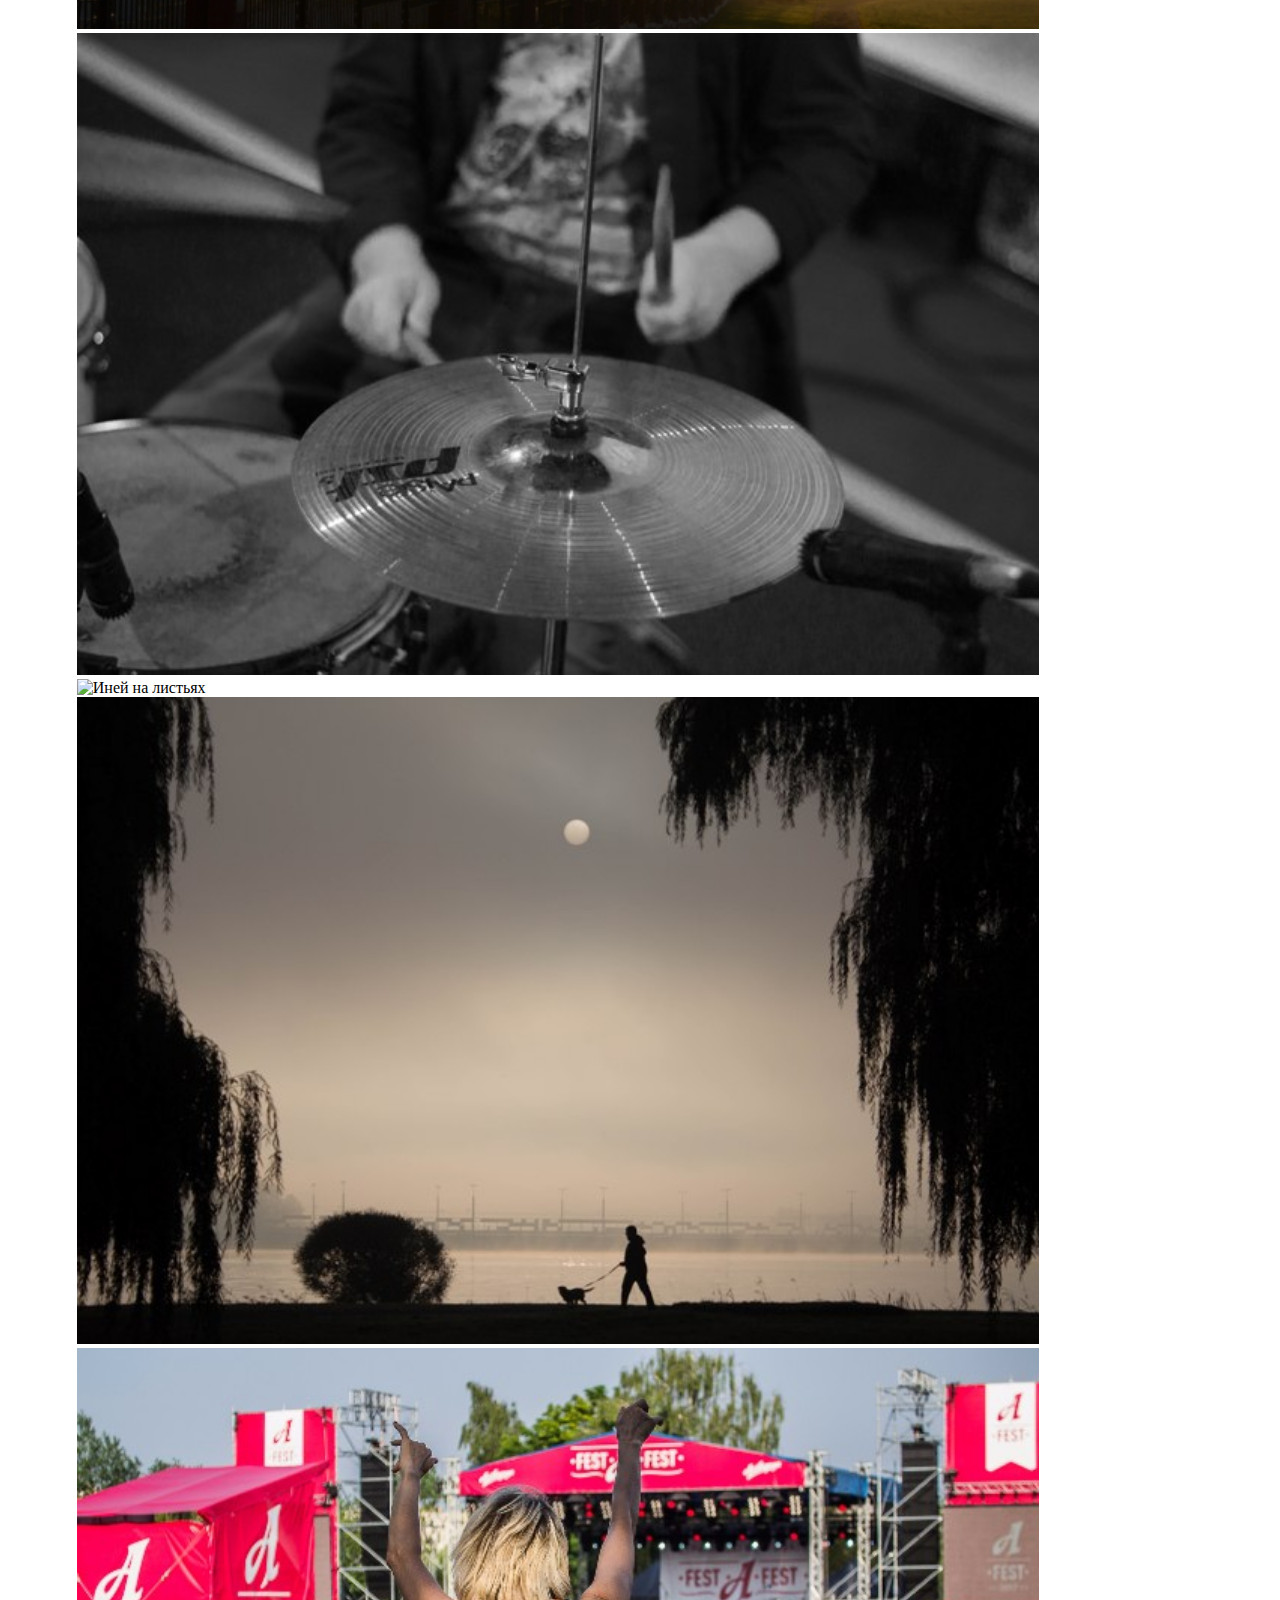
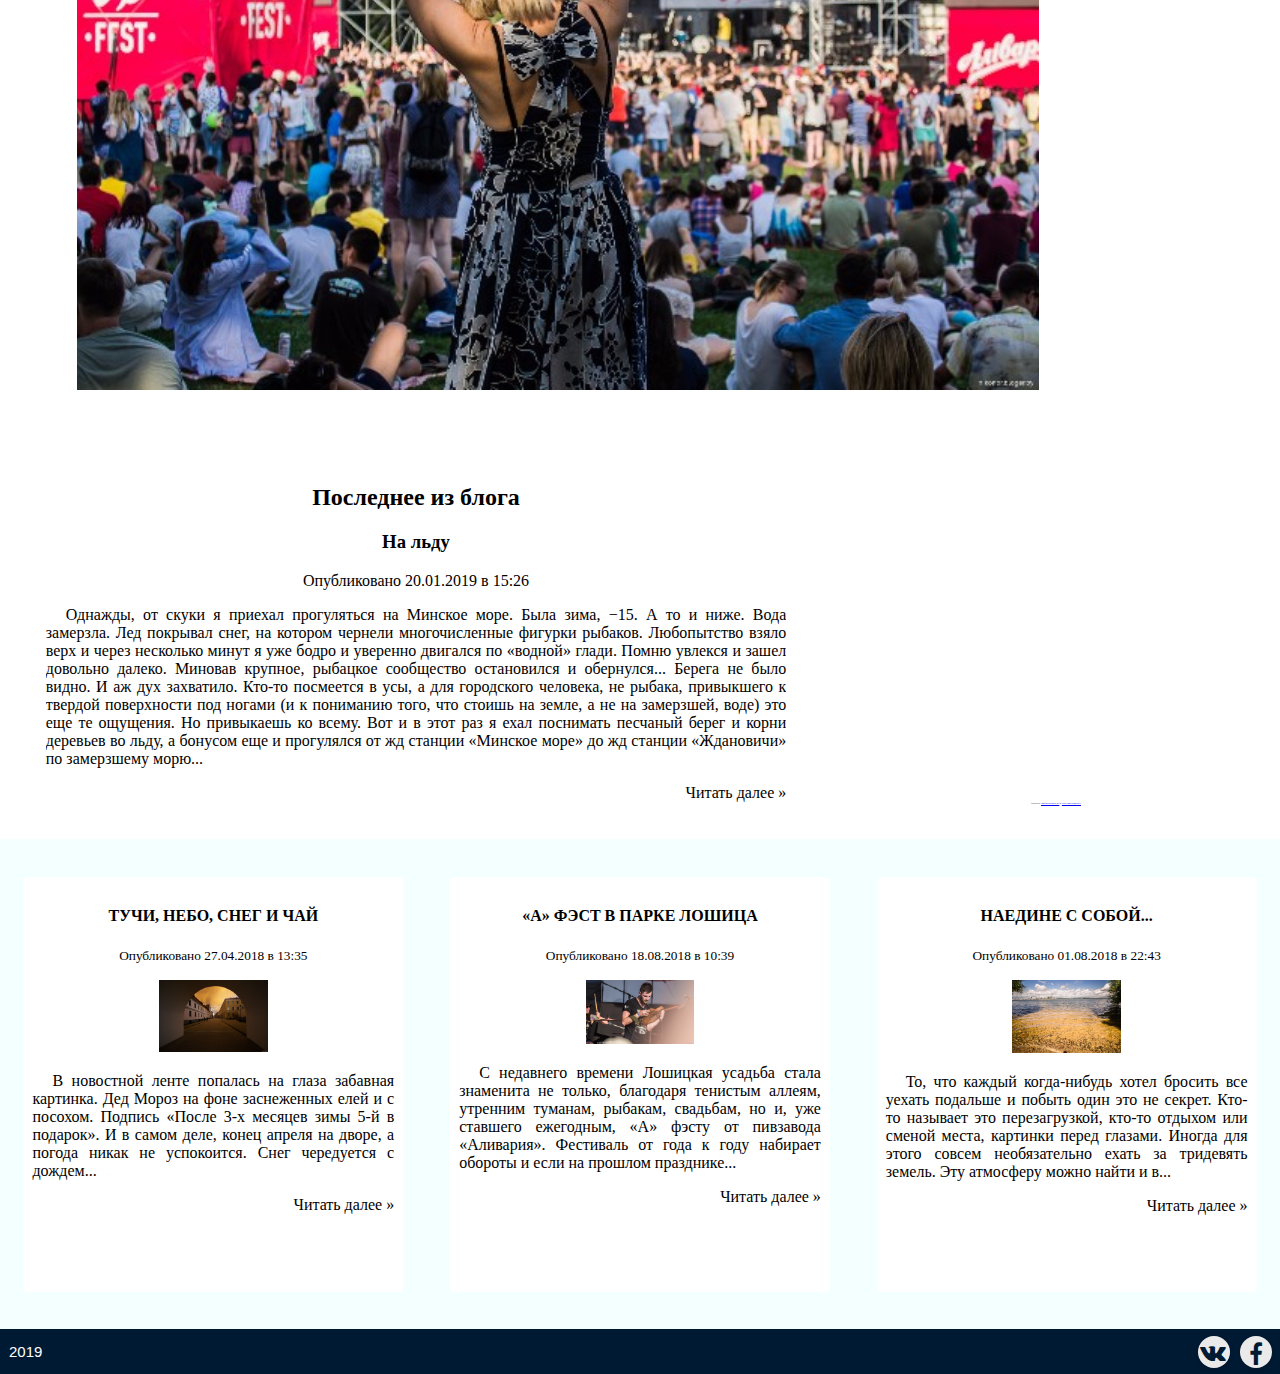
==== commit 77292dfb: "Исправления размеры картинок" ====
--- a/index.html
+++ b/index.html
@@ -72,25 +72,25 @@
 
 
     <div class="slider_dv">
-        <p style="text-align:left; font-size: 18px;"><a href="gallery.html" class="gogallery">Перейти к галерее &raquo;</a></p>
+        <p style="text-align:left; font-size: 18px;"><a href="gallery.html" class="gogallery" title="Посмотреть фотографии">Перейти к галерее &raquo;</a></p>
         <div class="slider autoplay">
             <div>
-                <img src="assets/img/3-5.jpg" width="80%" ; height="80%" ;></img>
-            </div>
-            <div>
-                <img src="assets/img/2-71.jpg" width="80%" ; height="80%" ;></img>
-            </div>
-            <div>
-                <img src="assets/img/3692.jpg" width="80%" ; height="80%" ;></img>
-            </div>
-            <div>
-                <img src="assets/img/4-43.jpg" width="80%" ; height="80%" ;></img>
-            </div>
-            <div>
-                <img src="assets/img/4-056.jpg" width="80%" ; height="80%" ;></img>
-            </div>
-            <div>
-                <img src="assets/img/3-2.jpg" width="80%" ; height="80%" ;></img>
+                <img src="assets/img/3-5.jpg" width="80%" ; height="80%" ; title="Минское море" ; alt="Минское море" ;></img>
+            </div>
+            <div>
+                <img src="assets/img/2-71.jpg" width="80%" ; height="80%" ; title="Лошицкий парк" ; alt="Лошицкий парк" ;></img>
+            </div>
+            <div>
+                <img src="assets/img/3692.jpg" width="80%" ; height="80%" ; title="Театр Эстрады" ; alt="Театр Эстрады" ;></img>
+            </div>
+            <div>
+                <img src="assets/img/4-43.jpg" width="80%" ; height="80%" ; title="Иней на листьях" ; alt="Иней на листьях" ;></img>
+            </div>
+            <div>
+                <img src="assets/img/4-056.jpg" width="80%" ; height="80%" ; title="Солнце в тумане" ; alt="Солнце в тумане" ;></img>
+            </div>
+            <div>
+                <img src="assets/img/3-2.jpg" width="80%" ; height="80%" ; title="&laquo;А&raquo; Фэст" ; alt="&laquo;А&raquo; Фэст" ;></img>
             </div>
         </div>
     </div>
@@ -114,7 +114,7 @@
                 <p>Опубликовано 20.01.2019 в 15:26</p>
                 <p style="text-align: justify; text-indent: 20px;">Однажды, от скуки я приехал прогуляться на Минское море. Была зима, &minus;15. А то и ниже. Вода замерзла. Лед покрывал снег, на котором чернели многочисленные фигурки рыбаков. Любопытство взяло верх и через несколько минут я уже бодро
                     и уверенно двигался по &laquo;водной&raquo; глади. Помню увлекся и зашел довольно далеко. Миновав крупное, рыбацкое сообщество остановился и обернулся...</p>
-                <p class="readnext">Читать далее &raquo;</p>
+                <p class="readnext"><a href="bl-nl.html" class="gogallery" title="Перейти к публикации">Читать далее &raquo;</a></p>
             </div>
         </div>
 
@@ -127,7 +127,7 @@
                     и уверенно двигался по &laquo;водной&raquo; глади. Помню увлекся и зашел довольно далеко. Миновав крупное, рыбацкое сообщество остановился и обернулся... Берега не было видно. И аж дух захватило. Кто-то посмеется в усы, а для городского
                     человека, не рыбака, привыкшего к твердой поверхности под ногами (и к пониманию того, что стоишь на земле, а не на замерзшей, воде) это еще те ощущения. Но привыкаешь ко всему. Вот и в этот раз я ехал поснимать песчаный берег и корни
                     деревьев во льду, а бонусом еще и прогулялся от жд станции &laquo;Минское море&raquo; до жд станции &laquo;Ждановичи&raquo; по замерзшему морю... </p>
-                <p class="readnext">Читать далее &raquo;</p>
+                <p class="readnext"><a href="bl-nl.html" class="gogallery" title="Перейти к публикации">Читать далее &raquo;</a></p>
             </div>
         </div>
 
@@ -151,10 +151,10 @@
         <div class="preblog-text">
             <h4>ТУЧИ, НЕБО, СНЕГ И ЧАЙ</h4>
             <p><small>Опубликовано 27.04.2018 в 13:35</small></p>
-            <img src="assets/img/blog1.jpg" class="blog-img">
+            <img src="assets/img/blog1.jpg" class="blog-img"  title="Туча" ; alt="Туча" ;>
             <p style="text-align: justify; text-indent: 20px;">В новостной ленте попалась на глаза забавная картинка. Дед Мороз на фоне заснеженных елей и с посохом. Подпись &laquo;После 3-х месяцев зимы 5-й в подарок&raquo;. И в самом деле, конец апреля на дворе, а погода никак не успокоится. Снег чередуется
                 с дождем, солнце то прогревает воздух то прячется за облака... </p>
-            <p class="readnext">Читать далее &raquo;</p>
+            <p class="readnext"><a href="bl-clouds.html" class="gogallery" title="Перейти к публикации">Читать далее &raquo;</a></p>
         </div>
     </div>
 
@@ -163,10 +163,10 @@
         <div class="preblog-text">
             <h4>&laquo;А&raquo; ФЭСТ В ПАРКЕ ЛОШИЦА</h4>
             <p><small>Опубликовано 18.08.2018 в 10:39</small></p>
-            <img src="assets/img/blog3-1.jpg" class="blog2-img">
+            <img src="assets/img/blog3-1.jpg" class="blog2-img"  title="&laquo;А&raquo; Фэст" ; alt="&laquo;А&raquo; Фэст" ;>
             <p style="text-align: justify; text-indent: 20px;">С недавнего времени Лошицкая усадьба стала знаменита не только, благодаря тенистым аллеям, утренним туманам, рыбакам, свадьбам, но и, уже ставшего ежегодным, &laquo;А&raquo; фэсту от пивзавода &laquo;Аливария&raquo;. Фестиваль от года к году
                 набирает обороты и если на прошлом празднике...</p>
-            <p class="readnext">Читать далее &raquo;</p>
+            <p class="readnext"><a href="bl-a.html" class="gogallery" title="Перейти к публикации">Читать далее &raquo;</a></p>
         </div>
 
     </div>
@@ -174,10 +174,10 @@
         <div class="preblog-text">
             <h4>НАЕДИНЕ С СОБОЙ...</h4>
             <p><small>Опубликовано 01.08.2018 в 22:43</small></p>
-            <img src="assets/img/blog3-6.jpg" class="blog3-img">
+            <img src="assets/img/blog3-6.jpg" class="blog3-img" title="Минское море" ; alt="Минское море" ;>
             <p style="text-align: justify; text-indent: 20px;">То, что каждый когда-нибудь хотел бросить все уехать подальше и побыть один это не секрет. Кто-то называет это перезагрузкой, кто-то отдыхом или сменой места, картинки перед глазами. Иногда для этого совсем необязательно ехать за тридевять
                 земель. Эту атмосферу можно найти и в...</p>
-            <p class="readnext">Читать далее &raquo;</p>
+            <p class="readnext"><a href="bl-ns.html" class="gogallery" title="Перейти к публикации">Читать далее &raquo;</a></p>
         </div>
     </div>
 
@@ -186,10 +186,10 @@
             <div class="preblog-text">
                 <h4>ТУЧИ, НЕБО, СНЕГ И ЧАЙ</h4>
                 <p><small>Опубликовано 27.04.2018 в 13:35</small></p>
-                <img src="assets/img/blog1.jpg" class="blog-img">
+                <img src="assets/img/blog1.jpg" class="blog-img" title="Туча" ; alt="Туча" ;>
                 <p style="text-align: justify; text-indent: 20px;">В новостной ленте попалась на глаза забавная картинка. Дед Мороз на фоне заснеженных елей и с посохом. Подпись &laquo;После 3-х месяцев зимы 5-й в подарок&raquo;. И в самом деле, конец апреля на дворе, а погода никак не успокоится. Снег
                     чередуется с дождем... </p>
-                <p class="readnext">Читать далее &raquo;</p>
+                <p class="readnext"><a href="bl-clouds.html" class="gogallery" title="Перейти к публикации">Читать далее &raquo;</a></p>
             </div>
         </div>
         <div class="preblog">
@@ -197,10 +197,10 @@
             <div class="preblog-text">
                 <h4>&laquo;А&raquo; ФЭСТ В ПАРКЕ ЛОШИЦА</h4>
                 <p><small>Опубликовано 18.08.2018 в 10:39</small></p>
-                <img src="assets/img/blog3-1.jpg" class="blog2-img">
+                <img src="assets/img/blog3-1.jpg" class="blog2-img" title="&laquo;А&raquo; Фэст" ; alt="&laquo;А&raquo; Фэст" ;>
                 <p style="text-align: justify; text-indent: 20px;">С недавнего времени Лошицкая усадьба стала знаменита не только, благодаря тенистым аллеям, утренним туманам, рыбакам, свадьбам, но и, уже ставшего ежегодным, &laquo;А&raquo; фэсту от пивзавода &laquo;Аливария&raquo;. Фестиваль от года
                     к году набирает обороты и если на прошлом празднике...</p>
-                <p class="readnext">Читать далее &raquo;</p>
+                <p class="readnext"><a href="bl-a.html" class="gogallery" title="Перейти к публикации">Читать далее &raquo;</a></p>
             </div>
 
         </div>
@@ -208,10 +208,10 @@
             <div class="preblog-text">
                 <h4>НАЕДИНЕ С СОБОЙ...</h4>
                 <p><small>Опубликовано 01.08.2018 в 22:43</small></p>
-                <img src="assets/img/blog3-6.jpg" class="blog3-img">
+                <img src="assets/img/blog3-6.jpg" class="blog3-img" title="Минское море" ; alt="Минское море" ; >
                 <p style="text-align: justify; text-indent: 20px;">То, что каждый когда-нибудь хотел бросить все уехать подальше и побыть один это не секрет. Кто-то называет это перезагрузкой, кто-то отдыхом или сменой места, картинки перед глазами. Иногда для этого совсем необязательно ехать за тридевять
                     земель. Эту атмосферу можно найти и в...</p>
-                <p class="readnext">Читать далее &raquo;</p>
+                <p class="readnext"><a href="bl-ns.html" class="gogallery" title="Перейти к публикации">Читать далее &raquo;</a></p>
             </div>
         </div>
     </div>
